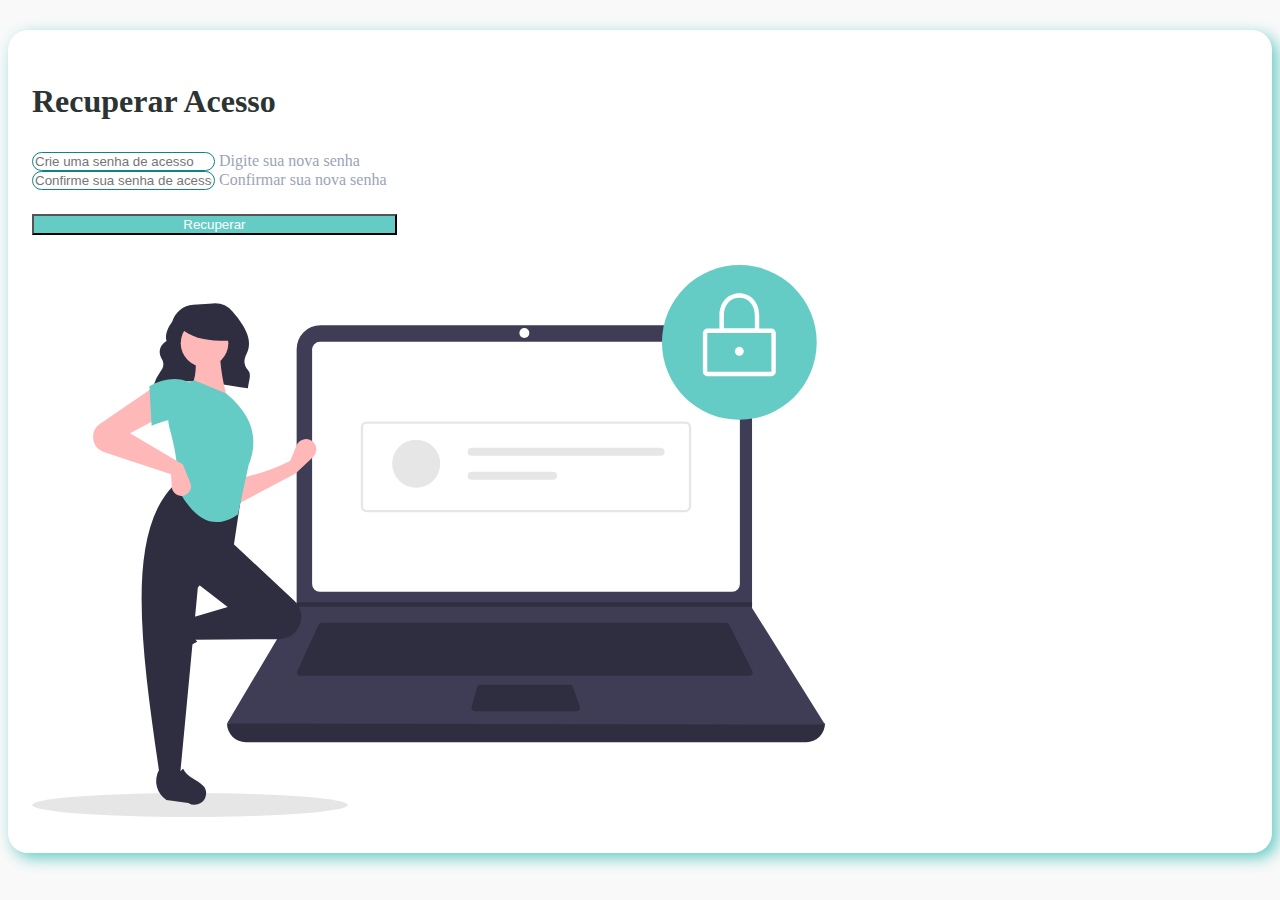
==== password.html @ 6f47e99f "Add files via upload" ====
<!DOCTYPE html>
<html lang="pt-br">
<head>
    <meta charset="UTF-8">
    <meta name="viewport" content="width=device-width, initial-scale=1.0">
    <title>Recuperar senha</title>

    <!--Bootstrap import-->
    <link href="https://cdn.jsdelivr.net/npm/bootstrap@5.0.2/dist/css/bootstrap.min.css" rel="stylesheet" integrity="sha384-EVSTQN3/azprG1Anm3QDgpJLIm9Nao0Yz1ztcQTwFspd3yD65VohhpuuCOmLASjC" crossorigin="anonymous">
    <script src="https://cdn.jsdelivr.net/npm/bootstrap@5.0.2/dist/js/bootstrap.bundle.min.js" integrity="sha384-MrcW6ZMFYlzcLA8Nl+NtUVF0sA7MsXsP1UyJoMp4YLEuNSfAP+JcXn/tWtIaxVXM" crossorigin="anonymous" defer></script>
    
    <!--CSS import-->
    <link rel="stylesheet" href="./styles/style.css">
</head>
<body>
    <div class="container col-11 col-md-9" id="form-container">
        <div class="row align-items-center gx-5">
            <div class="col-md-6 order-md-1">
                <h1>Recuperar Acesso</h1>
                <form>
                    <div class="form-floating mb-3">
                        <input type="password" class="form-control" id="newPassword" name="newPassword" placeholder="Crie uma senha de acesso">
                        <label for="newPassword" class="form-label">Digite sua nova senha</label>
                    </div>
                    <div class="form-floating mb-3">
                        <input type="password" class="form-control" id="confirmNewPassword" name="confirmNewPassword" placeholder="Confirme sua senha de acesso">
                        <label for="confirmNewPassword" class="form-label">Confirmar sua nova senha</label>
                    </div>
                    <button type="submit" class="btn">Recuperar</button>
                </form>
            </div>
            <div class="col-md-6 order-md-2">
                <div class="col-12">
                    <img src="./Assets/secure_login.svg" alt="Recuperar senha" class="img-fluid">
                </div>
            </div>
        </div>
    </div>
</body>
</html>
---- styles/style.css ----
:root{
    --white: #FFFFFF;
    --black: #2C3333;
    --gray: #9BA4B5;
    --orange: #FC5404;
    --dark-yellow: #F7B71D;
    --light-yellow: #FDEF96;
    --dark-green: #0E8388;
    --light-green: #64CCC5;
}

body{
    background-color: #F9F9F9;
    color: var(--black);
}

#form-container{
    background-color: var(--white);
    box-shadow: 5px 5px 15px var(--light-green);

    margin: 30px auto;
    padding: 32px 24px;
    border-radius: 20px;
}

.row.align-items-center{
    align-content: center;
    height: 100%;
}

#form-container h1{
    margin-bottom: 32px;
}

/*INPUTS*/
#form-container input[type="checkbox"]:checked{
    background-color: var(--dark-green);
    border: var(--dark-green);
}

#form-container input[type="checkbox"]:active{
    outline: none;
}

#form-container input[type="checkbox"]:focus{
    box-shadow: none;
}

#form-container .form-control{
    border: 1px solid var(--dark-green);
    border-radius: 10px;
    color: var(--black);
}

#form-container .form-control:focus{
    box-shadow: none;
}

#form-container .form-control:active{
    outline: none;
}

#form-container .form-floating label{
    color: var(--gray);
}

#form-container .form-floating > .form-control:focus~label{
    color: var(--dark-green);
}

/*BUTTON*/
#form-container .btn{
    margin-top: 24px;
    width: 30%;

    color: var(--white);
    background-color: var(--light-green);
}

@media(max-width: 768px){
    #form-container .btn{
        width: 100%;
    }
}

/*LINKS*/
#form-container #link-container{
    margin-top: 50px;

    font-size: .9rem;
    text-align: center;
}

#form-container a{
    text-align: center;
    transition: .5s;

    padding: 8px 0;

    color: var(--dark-green);
}

#form-container #link-container #reset{
    color: var(--dark-yellow);
}

#form-container #link-container #reset:hover{
    color: var(--light-green);
}

#form-container #link-container #register{
    color: var(--orange);
}

#form-container #link-container #register:hover{
    color: var(--light-green);
}

/*IMAGEM*/
#form-container .img-fluid{
    margin-top: 30px;
}
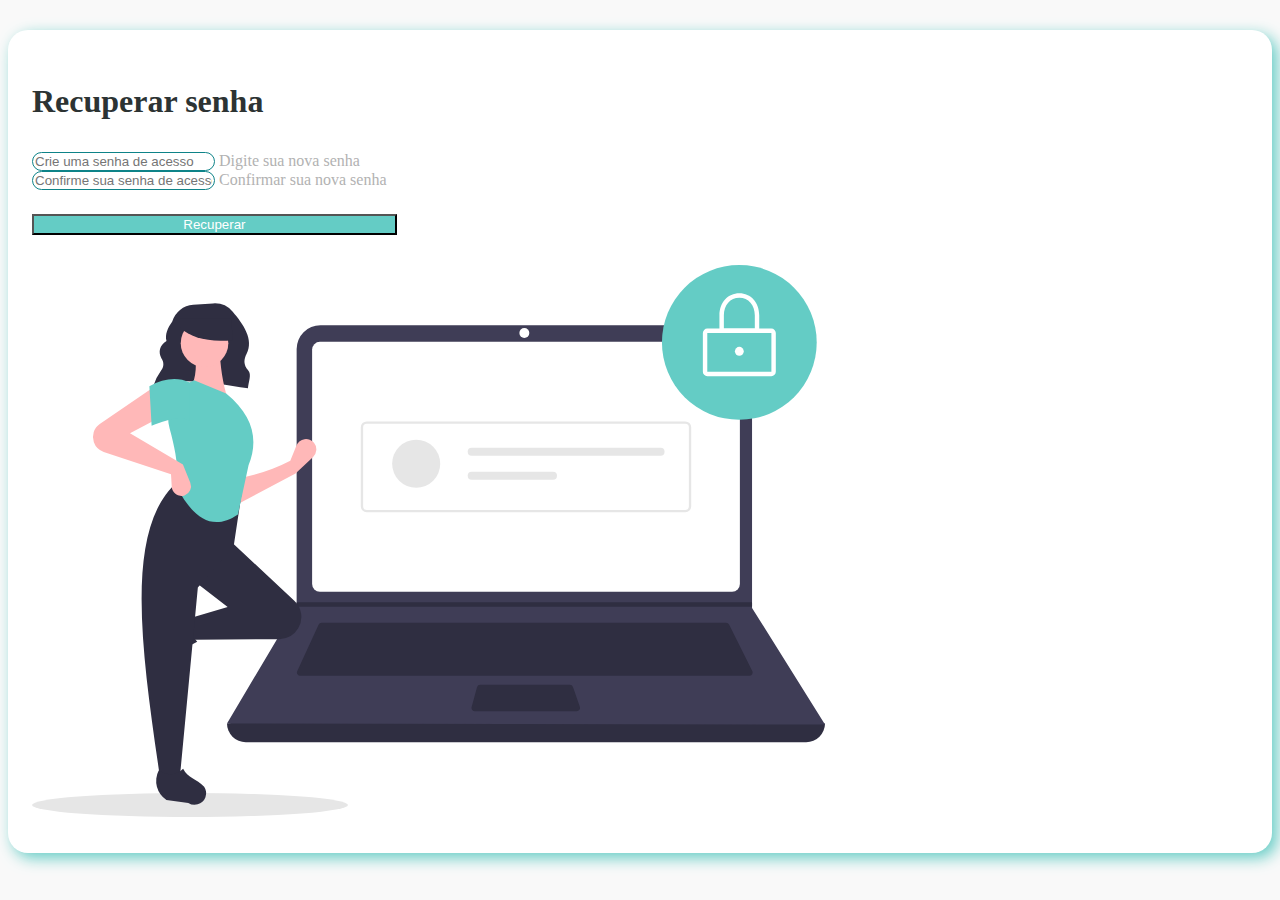
==== commit 7a65c7fa: "change photo" ====
--- a/password.html
+++ b/password.html
@@ -15,8 +15,8 @@
 <body>
     <div class="container col-11 col-md-9" id="form-container">
         <div class="row align-items-center gx-5">
-            <div class="col-md-6 order-md-1">
-                <h1>Recuperar Acesso</h1>
+            <div class="col-md-6 order-md-2">
+                <h1>Recuperar senha</h1>
                 <form>
                     <div class="form-floating mb-3">
                         <input type="password" class="form-control" id="newPassword" name="newPassword" placeholder="Crie uma senha de acesso">
@@ -37,4 +37,4 @@
         </div>
     </div>
 </body>
-</html>+</html>
--- a/styles/style.css
+++ b/styles/style.css
@@ -1,12 +1,17 @@
 :root{
     --white: #FFFFFF;
     --black: #2C3333;
-    --gray: #9BA4B5;
+    --gray: #B2B2B2;
     --orange: #FC5404;
     --dark-yellow: #F7B71D;
     --light-yellow: #FDEF96;
     --dark-green: #0E8388;
     --light-green: #64CCC5;
+}
+
+::selection{
+    background-color: var(--dark-green);
+    color: var(--white);
 }
 
 body{
